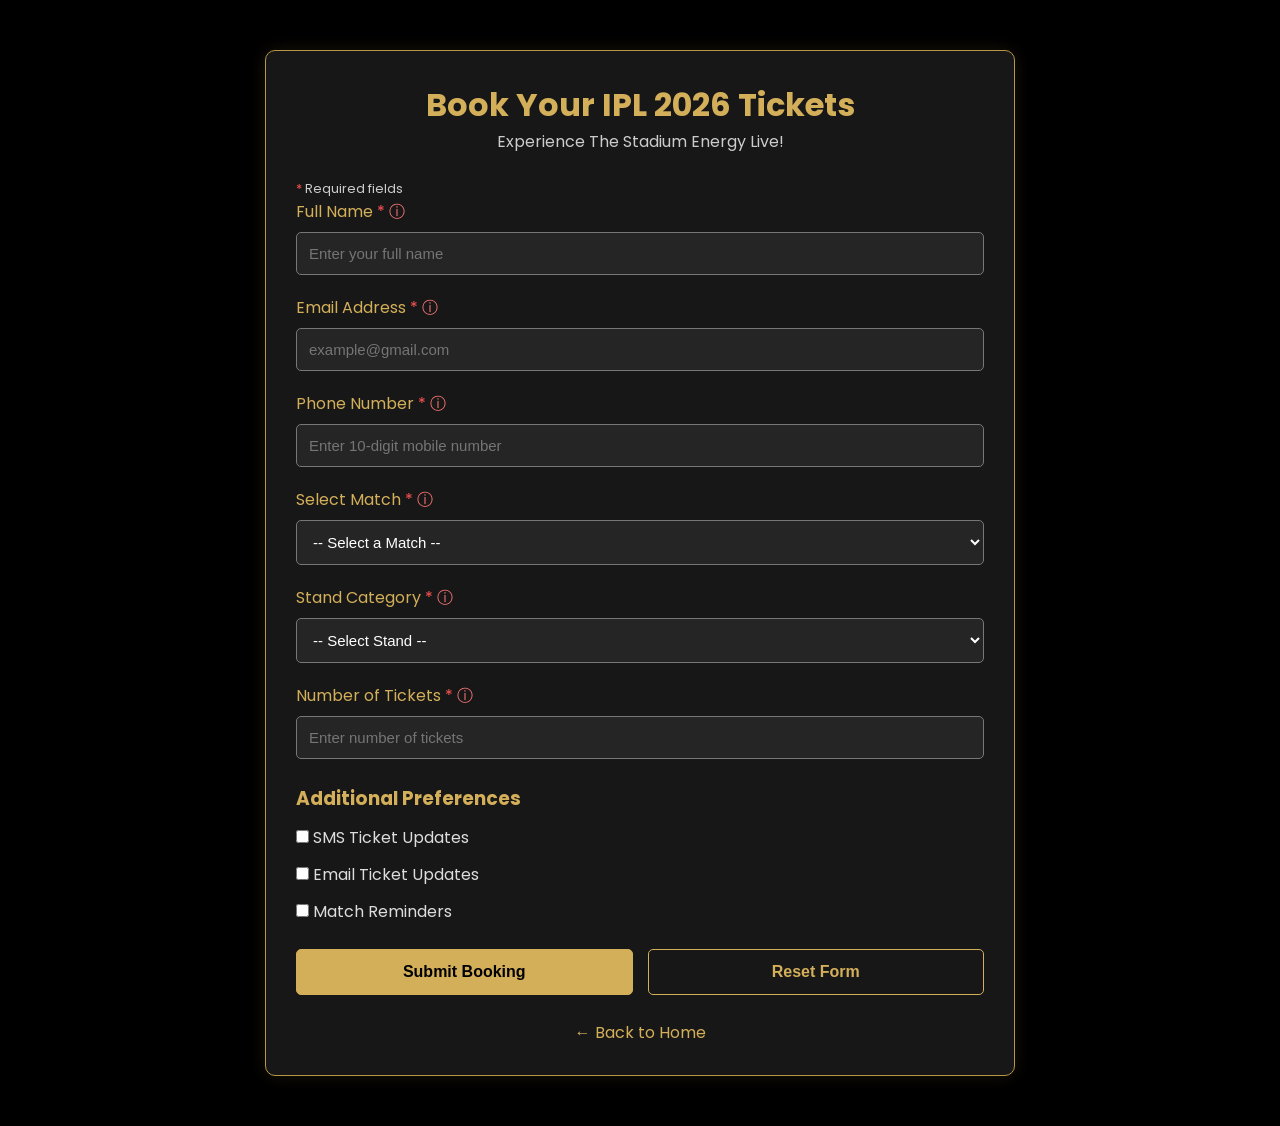
==== WebApp/booking.html @ 93622c58 "updated" ====
<!DOCTYPE html>
<html lang="en">
<head>
    <meta charset="UTF-8">
    <meta name="viewport" content="width=device-width, initial-scale=1.0">
    <title>IPL 2026 - Book Tickets</title>

    <link rel="stylesheet" href="../CSS/style.css">

    <style>
        .booking-page {
            max-width: 750px;
            margin: 50px auto;
            padding: 30px;
            background: #171717;
            color: white;
            border: 1px solid #b89645;
            border-radius: 10px;
            box-shadow: 0 0 15px rgba(184,150,69,0.15);
        }

        .booking-page h1 {
            text-align: center;
            color: #d4af5a;
        }

        .booking-description {
            text-align: center;
            color: #ccc;
            margin-bottom: 25px;
        }

        .booking-page .form-group {
            margin-bottom: 20px;
        }

        .booking-page .form-group label {
            display: block;
            color: #d4af5a;
            margin-bottom: 8px;
        }

        .booking-page .required {
            color: #ff5555;
        }

        .booking-page input:not([type="checkbox"]),
        .booking-page select {
            width: 100%;
            box-sizing: border-box;
            padding: 12px;
            background: #252525;
            color: white;
            border: 1px solid #777;
            border-radius: 5px;
            font-size: 15px;
        }

        .booking-page input:focus,
        .booking-page select:focus {
            outline: none;
            border-color: #d4af5a;
        }

        .booking-page .tooltip {
            display: inline-block;
            position: relative;
            color: #ff7777;
            cursor: help;
        }

        .booking-page .tooltip-text {
            visibility: hidden;
            opacity: 0;
            position: absolute;
            z-index: 5;
            width: 190px;
            bottom: 130%;
            left: 50%;
            transform: translateX(-50%);
            padding: 8px;
            background: #333;
            color: white;
            border: 1px solid #d4af5a;
            border-radius: 5px;
            font-size: 12px;
            text-align: center;
            transition: opacity 0.2s;
        }

        .booking-page .tooltip:hover .tooltip-text {
            visibility: visible;
            opacity: 1;
        }

        .booking-page .preferences {
            margin: 25px 0;
        }

        .booking-page .preferences h3 {
            color: #d4af5a;
        }

        .booking-page .preferences label {
            display: block;
            color: #ddd;
            margin: 12px 0;
        }

        .booking-page .preferences input {
            accent-color: #d4af5a;
        }

        .booking-page .required-note {
            color: #ccc;
            font-size: 13px;
        }

        .booking-page .button-group {
            display: flex;
            gap: 15px;
            margin-top: 25px;
        }

        .booking-page button {
            flex: 1;
            padding: 13px;
            border-radius: 5px;
            font-size: 16px;
            font-weight: bold;
            cursor: pointer;
        }

        .booking-page .submit-btn {
            background: #d4af5a;
            color: #000;
            border: 1px solid #d4af5a;
        }

        .booking-page .submit-btn:hover {
            background: #b89645;
        }

        .booking-page .reset-btn {
            background: transparent;
            color: #d4af5a;
            border: 1px solid #d4af5a;
        }

        .booking-page .reset-btn:hover {
            background: #d4af5a;
            color: #000;
        }

        .booking-page .home-link {
            display: block;
            text-align: center;
            color: #d4af5a;
            margin-top: 25px;
            text-decoration: none;
        }

        @media (max-width: 600px) {
            .booking-page {
                margin: 20px;
                padding: 20px;
            }

            .booking-page .button-group {
                flex-direction: column;
            }
        }
    </style>

    <script src="../JS/app.js" defer></script>
</head>

<body>

    <main class="booking-page">

        <h1>Book Your IPL 2026 Tickets</h1>

        <p class="booking-description">
            Experience The Stadium Energy Live!
        </p>

        <p class="required-note">
            <span class="required">*</span> Required fields
        </p>

        <form id="ticket-booking-form">

            <div class="form-group">
                <label for="name">
                    Full Name <span class="required">*</span>
                    <span class="tooltip">ⓘ
                        <span class="tooltip-text">
                            Enter 3 to 50 letters. Numbers are not allowed.
                        </span>
                    </span>
                </label>
                <input type="text" id="name" name="name"
                    placeholder="Enter your full name"
                    pattern="[A-Za-z][A-Za-z ]{2,49}"
                    minlength="3" maxlength="50"
                    title="Enter 3 to 50 letters and spaces only."
                    required>
            </div>

            <div class="form-group">
                <label for="email">
                    Email Address <span class="required">*</span>
                    <span class="tooltip">ⓘ
                        <span class="tooltip-text">
                            Enter a valid email address.
                        </span>
                    </span>
                </label>
                <input type="email" id="email" name="email"
                    placeholder="example@gmail.com"
                    maxlength="100"
                    title="Please enter a valid email address."
                    required>
            </div>

            <div class="form-group">
                <label for="phone">
                    Phone Number <span class="required">*</span>
                    <span class="tooltip">ⓘ
                        <span class="tooltip-text">
                            Enter exactly 10 digits, without letters or symbols.
                        </span>
                    </span>
                </label>
                <input type="tel" id="phone" name="phone"
                    placeholder="Enter 10-digit mobile number"
                    pattern="[6-9][0-9]{9}"
                    minlength="10" maxlength="10"
                    title="Enter a 10-digit Indian mobile number starting with 6, 7, 8 or 9."
                    required>
            </div>

            <div class="form-group">
                <label for="match">
                    Select Match <span class="required">*</span>
                    <span class="tooltip">ⓘ
                        <span class="tooltip-text">
                            Select the match you want to watch.
                        </span>
                    </span>
                </label>
                <select id="match" name="match" required>
                    <option value="">-- Select a Match --</option>
                    <option value="RCB vs CSK">RCB vs CSK</option>
                    <option value="MI vs KKR">MI vs KKR</option>
                    <option value="CSK vs SRH">CSK vs SRH</option>
                    <option value="RCB vs MI">RCB vs MI</option>
                    <option value="KKR vs GT">KKR vs GT</option>
                </select>
            </div>

            <div class="form-group">
                <label for="stand">
                    Stand Category <span class="required">*</span>
                    <span class="tooltip">ⓘ
                        <span class="tooltip-text">
                            Choose your preferred seating category.
                        </span>
                    </span>
                </label>
                <select id="stand" name="stand" required>
                    <option value="">-- Select Stand --</option>
                    <option value="General Stand">General Stand</option>
                    <option value="Premium Stand">Premium Stand</option>
                    <option value="VIP Stand">VIP Stand</option>
                    <option value="Corporate Box">Corporate Box</option>
                </select>
            </div>

            <div class="form-group">
                <label for="tickets">
                    Number of Tickets <span class="required">*</span>
                    <span class="tooltip">ⓘ
                        <span class="tooltip-text">
                            Select between 1 and 10 tickets.
                        </span>
                    </span>
                </label>
                <input type="number" id="tickets" name="tickets"
                    min="1" max="10"
                    placeholder="Enter number of tickets"
                    title="You can book between 1 and 10 tickets."
                    required>
            </div>

            <div class="preferences">
                <h3>Additional Preferences</h3>

                <label>
                    <input type="checkbox" name="preferences" value="SMS">
                    SMS Ticket Updates
                </label>

                <label>
                    <input type="checkbox" name="preferences" value="Email">
                    Email Ticket Updates
                </label>

                <label>
                    <input type="checkbox" name="preferences" value="Reminders">
                    Match Reminders
                </label>
            </div>

            <div class="button-group">
                <button type="submit" class="submit-btn">
                    Submit Booking
                </button>

                <button type="reset" class="reset-btn">
                    Reset Form
                </button>
            </div>

        </form>

        <a href="index.html" class="home-link">
            ← Back to Home
        </a>

    </main>

</body>
</html>
---- CSS/style.css ----
/* Google Font */
@import url('https://fonts.googleapis.com/css2?family=Poppins:wght@300;400;500;600;700&display=swap');


/* 1. CSS Variables */
:root {
    --primary: #000000;
    --secondary: #171717;
    --accent: #D4AF37;
    --text: #FFFFFF;
    --gold-light: #F5D76E;
}


/* 2. Global Styling */
* {
    margin: 0;
    padding: 0;
    box-sizing: border-box;
}

html {
    scroll-behavior: smooth;
    scroll-padding-top: 150px;
}

body {
    font-family: 'Poppins', sans-serif;
    background-color: var(--primary);
    color: var(--text);
}


/* 3. Navigation Bar */
header {
    background-color: var(--primary);
    position: fixed;
    top: 0;
    left: 0;
    width: 100%;
    z-index: 1000;
    box-shadow: 0 2px 15px rgba(212, 175, 55, 0.15);
}

nav {
    display: flex;
    flex-direction: column;
    align-items: center;
    padding: 12px 5%;
}

.logo h1 {
    color: var(--accent);
    font-size: 28px;
    margin-bottom: 10px;
}

nav ul {
    display: flex;
    justify-content: center;
    gap: 35px;
    list-style: none;
    flex-wrap: wrap;
}

nav ul li a {
    color: var(--accent);
    text-decoration: none;
    font-size: 15px;
    font-weight: 500;
    transition: 0.3s;
}

nav ul li a:hover {
    color: var(--gold-light);
}


/* 4. Hero Section */
.hero {
    height: 450px;
    margin-top: 125px;
    position: relative;
    display: flex;
    justify-content: center;
    align-items: center;
    text-align: center;
    overflow: hidden;
}

.hero img {
    position: absolute;
    width: 100%;
    height: 100%;
    object-fit: cover;
    z-index: 0;
}

.hero::after {
    content: "";
    position: absolute;
    inset: 0;
    background: linear-gradient(
        rgba(0, 0, 0, 0.55),
        rgba(0, 0, 0, 0.8)
    );
}

.hero-content {
    position: relative;
    z-index: 1;
    padding: 20px;
}

.hero-content h2 {
    color: var(--gold-light);
    font-size: 38px;
    margin-bottom: 25px;
}

.hero-content button {
    background-color: var(--accent);
    color: var(--primary);
    border: none;
    padding: 12px 25px;
    margin: 8px;
    border-radius: 5px;
    font-family: inherit;
    font-weight: 600;
    cursor: pointer;
    transition: 0.3s;
}

.hero-content button:hover {
    background-color: var(--gold-light);
    transform: translateY(-3px);
}


/* 5. Common Section Styling */
section {
    padding: 60px 7%;
    scroll-margin-top: 140px;
}

section > h2 {
    text-align: center;
    color: var(--accent);
    font-size: 30px;
    margin-bottom: 35px;
}


/* 6. About IPL Section */
#about {
    background-color: var(--secondary);
}

.about-content {
    display: grid;
    grid-template-columns: repeat(2, 1fr);
    gap: 30px;
}

.popular-teams,
.major-venues {
    border: 1px solid var(--accent);
    border-radius: 10px;
    padding: 25px;
}

.about-content h3 {
    color: var(--accent);
    margin-bottom: 15px;
}

.about-content ul {
    padding-left: 22px;
    line-height: 2;
}

.about-content li {
    color: var(--text);
}


/* 7. Match Schedule */
#matches {
    background-color: var(--primary);
}

.team-filter {
    margin-bottom: 25px;
}

.team-filter label {
    color: var(--accent);
    margin-right: 10px;
}

.team-filter select {
    padding: 10px;
    background-color: var(--secondary);
    color: var(--accent);
    border: 1px solid var(--accent);
    border-radius: 5px;
    font-family: inherit;
}


/* Match Table */
table {
    width: 100%;
    border-collapse: collapse;
    text-align: center;
    margin-top: 15px;
}

th {
    background-color: var(--accent);
    color: var(--primary);
    padding: 15px 10px;
}

td {
    background-color: var(--secondary);
    color: var(--accent);
    padding: 15px 10px;
}

tbody tr:hover td {
    background-color: #252525;
}

table button {
    background-color: var(--accent);
    color: var(--primary);
    border: none;
    padding: 8px 16px;
    border-radius: 4px;
    cursor: pointer;
    font-family: inherit;
}

#matches > p {
    color: #AAAAAA;
    margin-top: 15px;
}


/* 8. Booking Section - Premium Luxury Design D */

#booking {
    background-color: var(--primary);
    padding: 65px 7%;
    text-align: center;
}

#booking .booking-container {
    display: flex;
    justify-content: center;
    align-items: center;
    width: 100%;
}

#booking .booking-form {
    width: 100%;
    max-width: 650px;
    padding: 45px 30px;
    margin: auto;
    background-color: #080808;
    border: 1px solid var(--accent);
    border-radius: 12px;
    box-shadow: 0 8px 25px rgba(212, 175, 55, 0.10);
    text-align: center;
}

#booking .booking-trophy {
    font-size: 48px;
    margin-bottom: 12px;
}

#booking .booking-form h2 {
    color: var(--accent);
    font-size: 34px;
    margin-bottom: 15px;
}

#booking .booking-form h3 {
    color: var(--text);
    font-size: 25px;
    margin-bottom: 12px;
}

#booking .booking-form p {
    color: #AAAAAA;
    font-size: 16px;
    margin-bottom: 28px;
}

#booking .book-now-link {
    text-decoration: none;
}

#booking .booking-form button {
    width: auto;
    background-color: var(--accent);
    color: var(--primary);
    padding: 14px 35px;
    border: 2px solid var(--accent);
    border-radius: 6px;
    font-size: 15px;
    font-weight: 600;
    cursor: pointer;
    transition: 0.3s;
}

#booking .booking-form button:hover {
    background-color: transparent;
    color: var(--accent);
    transform: translateY(-3px);
}


/* 9. My Bookings Section */
#my-bookings {
    background-color: var(--primary);
}


/* 10. Guidelines Section */
#guidelines {
    background-color: var(--secondary);
}

.guidelines-list {
    display: flex;
    flex-direction: column;
    gap: 30px;
}

.guideline-card {
    display: flex;
    align-items: center;
    gap: 20px;
}

.guideline-icon {
    font-size: 30px;
    color: var(--accent);
}

.guideline-card h3 {
    color: var(--accent);
    font-size: 17px;
    margin-bottom: 4px;
}

.guideline-card p {
    color: #DDDDDD;
    font-size: 13px;
}


/* 11. Footer */
footer {
    background-color: var(--primary);
    color: var(--accent);
    text-align: center;
    padding: 25px;
    border-top: 1px solid var(--accent);
}


/* 12. Responsive Design */
@media (max-width: 768px) {

    nav ul {
        gap: 15px;
    }

    nav ul li a {
        font-size: 13px;
    }

    .hero {
        height: 350px;
    }

    .hero-content h2 {
        font-size: 25px;
    }

    .about-content {
        grid-template-columns: 1fr;
    }

    #matches {
        overflow-x: auto;
    }

    #matches table {
        min-width: 850px;
    }

    section {
        padding: 40px 5%;
    }

    #booking {
        padding: 45px 5%;
    }

    #booking .booking-form {
        padding: 35px 20px;
    }

    #booking .booking-form h2 {
        font-size: 28px;
    }

    #booking .booking-form h3 {
        font-size: 21px;
    }
}
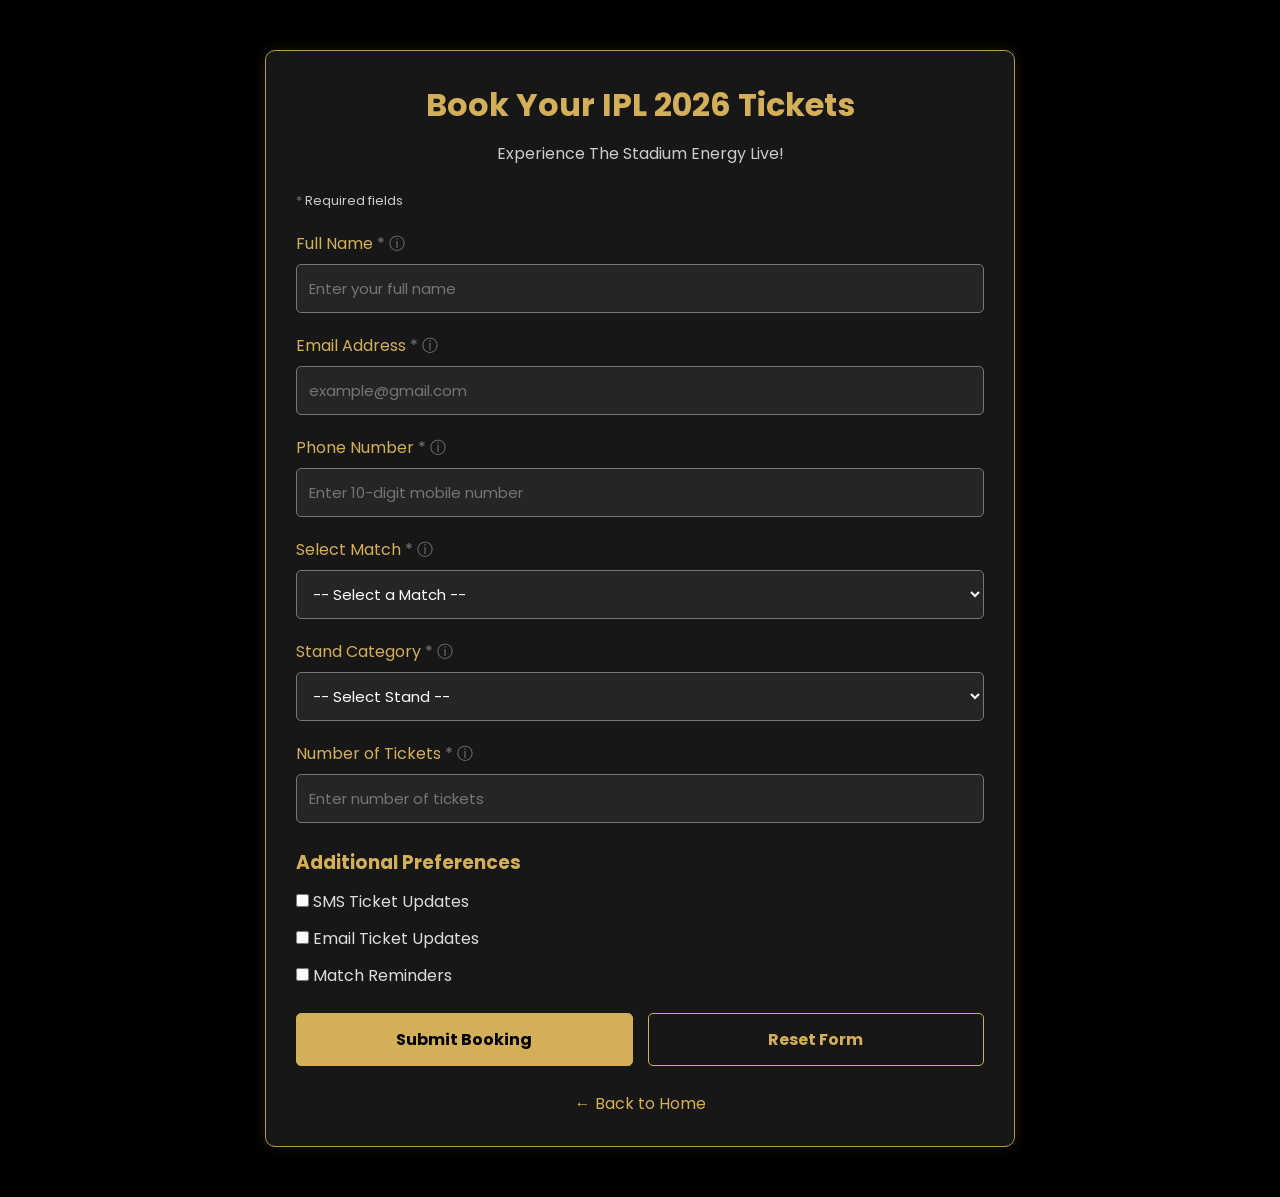
==== commit 72e6deed: "updated" ====
--- a/WebApp/booking.html
+++ b/WebApp/booking.html
@@ -1,6 +1,7 @@
 
 <!DOCTYPE html>
 <html lang="en">
+
 <head>
     <meta charset="UTF-8">
     <meta name="viewport" content="width=device-width, initial-scale=1.0">
@@ -23,6 +24,7 @@
         .booking-page h1 {
             text-align: center;
             color: #d4af5a;
+            margin-bottom: 12px;
         }
 
         .booking-description {
@@ -41,8 +43,9 @@
             margin-bottom: 8px;
         }
 
+        /* Required marks changed from red to dark grey */
         .booking-page .required {
-            color: #ff5555;
+            color: #777777;
         }
 
         .booking-page input:not([type="checkbox"]),
@@ -55,6 +58,7 @@
             border: 1px solid #777;
             border-radius: 5px;
             font-size: 15px;
+            font-family: inherit;
         }
 
         .booking-page input:focus,
@@ -63,10 +67,11 @@
             border-color: #d4af5a;
         }
 
+        /* Information icons changed from red to dark grey */
         .booking-page .tooltip {
             display: inline-block;
             position: relative;
-            color: #ff7777;
+            color: #777777;
             cursor: help;
         }
 
@@ -82,7 +87,7 @@
             padding: 8px;
             background: #333;
             color: white;
-            border: 1px solid #d4af5a;
+            border: 1px solid #777777;
             border-radius: 5px;
             font-size: 12px;
             text-align: center;
@@ -115,6 +120,7 @@
         .booking-page .required-note {
             color: #ccc;
             font-size: 13px;
+            margin-bottom: 20px;
         }
 
         .booking-page .button-group {
@@ -130,6 +136,7 @@
             font-size: 16px;
             font-weight: bold;
             cursor: pointer;
+            font-family: inherit;
         }
 
         .booking-page .submit-btn {
--- a/CSS/style.css
+++ b/CSS/style.css
@@ -424,3 +424,73 @@
         font-size: 21px;
     }
 }
+
+
+
+
+.toast-message {
+    position: fixed;
+    top: 100px;
+    right: 25px;
+    z-index: 2000;
+
+    background-color: #171717;
+    color: #D4AF37;
+
+    padding: 14px 22px;
+    border: 1px solid #D4AF37;
+    border-radius: 6px;
+
+    font-size: 14px;
+    font-family: 'Poppins', sans-serif;
+
+    box-shadow: 0 4px 15px rgba(0, 0, 0, 0.5);
+
+    opacity: 0;
+    transform: translateY(-15px);
+    transition: 0.3s ease;
+}
+
+.toast-message.show {
+    opacity: 1;
+    transform: translateY(0);
+}
+
+
+
+
+#my-bookings td.preferences-cell {
+    position: relative;
+    padding-right: 75px;
+}
+
+#my-bookings .delete-booking-btn {
+    position: absolute;
+    right: 10px;
+    top: 50%;
+    transform: translateY(-50%);
+
+    width: auto;
+    padding: 3px 7px;
+
+    background: #080808;
+    color: #777777;
+
+    border: 1px solid #333333;
+    border-radius: 3px;
+
+    font-family: inherit;
+    font-size: 10px;
+
+    opacity: 0.25;
+    cursor: pointer;
+    transition: 0.2s ease;
+}
+
+#my-bookings .delete-booking-btn:hover {
+    opacity: 1;
+    color: #AAAAAA;
+    background: #111111;
+    border-color: #666666;
+}
+
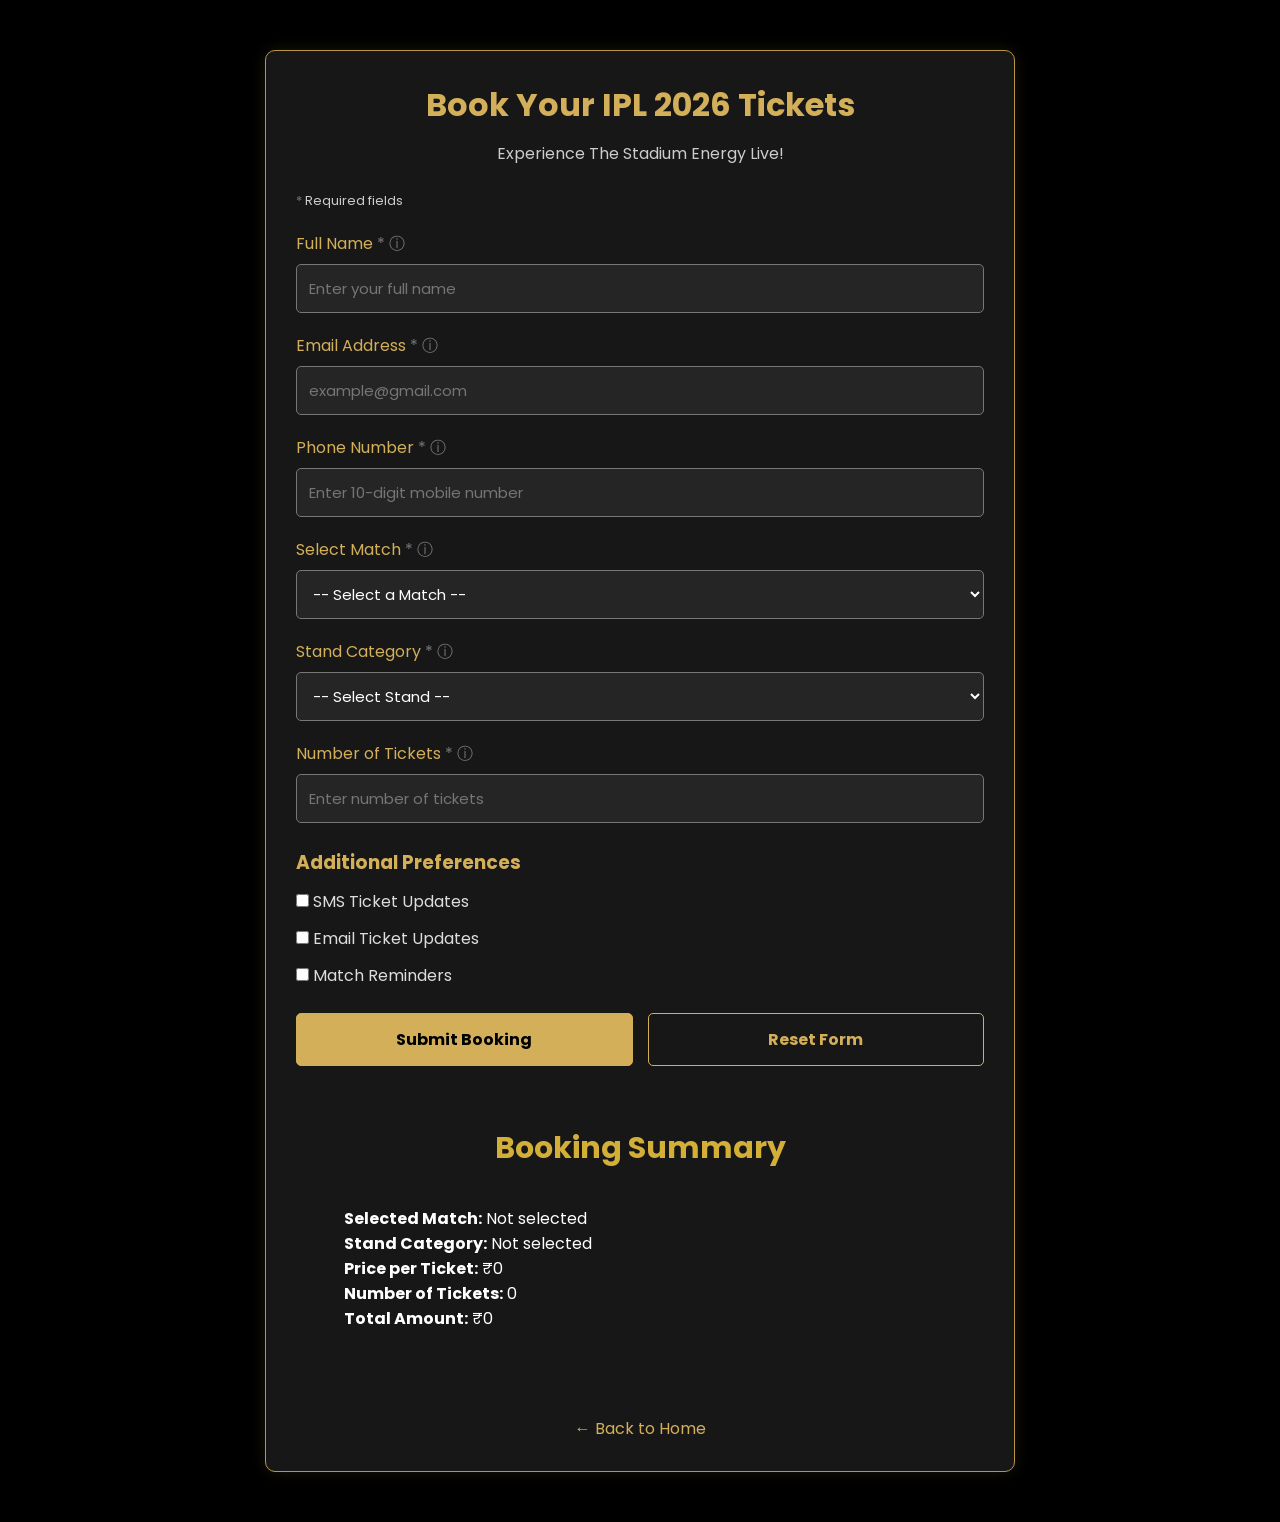
==== commit 34921d49: "updated" ====
--- a/WebApp/booking.html
+++ b/WebApp/booking.html
@@ -8,177 +8,6 @@
     <title>IPL 2026 - Book Tickets</title>
 
     <link rel="stylesheet" href="../CSS/style.css">
-
-    <style>
-        .booking-page {
-            max-width: 750px;
-            margin: 50px auto;
-            padding: 30px;
-            background: #171717;
-            color: white;
-            border: 1px solid #b89645;
-            border-radius: 10px;
-            box-shadow: 0 0 15px rgba(184,150,69,0.15);
-        }
-
-        .booking-page h1 {
-            text-align: center;
-            color: #d4af5a;
-            margin-bottom: 12px;
-        }
-
-        .booking-description {
-            text-align: center;
-            color: #ccc;
-            margin-bottom: 25px;
-        }
-
-        .booking-page .form-group {
-            margin-bottom: 20px;
-        }
-
-        .booking-page .form-group label {
-            display: block;
-            color: #d4af5a;
-            margin-bottom: 8px;
-        }
-
-        /* Required marks changed from red to dark grey */
-        .booking-page .required {
-            color: #777777;
-        }
-
-        .booking-page input:not([type="checkbox"]),
-        .booking-page select {
-            width: 100%;
-            box-sizing: border-box;
-            padding: 12px;
-            background: #252525;
-            color: white;
-            border: 1px solid #777;
-            border-radius: 5px;
-            font-size: 15px;
-            font-family: inherit;
-        }
-
-        .booking-page input:focus,
-        .booking-page select:focus {
-            outline: none;
-            border-color: #d4af5a;
-        }
-
-        /* Information icons changed from red to dark grey */
-        .booking-page .tooltip {
-            display: inline-block;
-            position: relative;
-            color: #777777;
-            cursor: help;
-        }
-
-        .booking-page .tooltip-text {
-            visibility: hidden;
-            opacity: 0;
-            position: absolute;
-            z-index: 5;
-            width: 190px;
-            bottom: 130%;
-            left: 50%;
-            transform: translateX(-50%);
-            padding: 8px;
-            background: #333;
-            color: white;
-            border: 1px solid #777777;
-            border-radius: 5px;
-            font-size: 12px;
-            text-align: center;
-            transition: opacity 0.2s;
-        }
-
-        .booking-page .tooltip:hover .tooltip-text {
-            visibility: visible;
-            opacity: 1;
-        }
-
-        .booking-page .preferences {
-            margin: 25px 0;
-        }
-
-        .booking-page .preferences h3 {
-            color: #d4af5a;
-        }
-
-        .booking-page .preferences label {
-            display: block;
-            color: #ddd;
-            margin: 12px 0;
-        }
-
-        .booking-page .preferences input {
-            accent-color: #d4af5a;
-        }
-
-        .booking-page .required-note {
-            color: #ccc;
-            font-size: 13px;
-            margin-bottom: 20px;
-        }
-
-        .booking-page .button-group {
-            display: flex;
-            gap: 15px;
-            margin-top: 25px;
-        }
-
-        .booking-page button {
-            flex: 1;
-            padding: 13px;
-            border-radius: 5px;
-            font-size: 16px;
-            font-weight: bold;
-            cursor: pointer;
-            font-family: inherit;
-        }
-
-        .booking-page .submit-btn {
-            background: #d4af5a;
-            color: #000;
-            border: 1px solid #d4af5a;
-        }
-
-        .booking-page .submit-btn:hover {
-            background: #b89645;
-        }
-
-        .booking-page .reset-btn {
-            background: transparent;
-            color: #d4af5a;
-            border: 1px solid #d4af5a;
-        }
-
-        .booking-page .reset-btn:hover {
-            background: #d4af5a;
-            color: #000;
-        }
-
-        .booking-page .home-link {
-            display: block;
-            text-align: center;
-            color: #d4af5a;
-            margin-top: 25px;
-            text-decoration: none;
-        }
-
-        @media (max-width: 600px) {
-            .booking-page {
-                margin: 20px;
-                padding: 20px;
-            }
-
-            .booking-page .button-group {
-                flex-direction: column;
-            }
-        }
-    </style>
 
     <script src="../JS/app.js" defer></script>
 </head>
@@ -332,6 +161,31 @@
             </div>
 
         </form>
+                <!-- Booking Summary Card -->
+        <section class="booking-summary" id="booking-summary">
+            <h2>Booking Summary</h2>
+
+            <p><strong>Selected Match:</strong>
+                <span id="summary-match">Not selected</span>
+            </p>
+
+            <p><strong>Stand Category:</strong>
+                <span id="summary-stand">Not selected</span>
+            </p>
+
+            <p><strong>Price per Ticket:</strong>
+                <span id="summary-price">₹0</span>
+            </p>
+
+            <p><strong>Number of Tickets:</strong>
+                <span id="summary-quantity">0</span>
+            </p>
+
+            <div class="summary-total">
+                <strong>Total Amount:</strong>
+                <span id="summary-total">₹0</span>
+            </div>
+        </section>
 
         <a href="index.html" class="home-link">
             ← Back to Home
--- a/CSS/style.css
+++ b/CSS/style.css
@@ -494,3 +494,173 @@
     border-color: #666666;
 }
 
+
+/* 13. Booking Page */
+.booking-page {
+    max-width: 750px;
+    margin: 50px auto;
+    padding: 30px;
+    background: #171717;
+    color: white;
+    border: 1px solid #b89645;
+    border-radius: 10px;
+    box-shadow: 0 0 15px rgba(184,150,69,0.15);
+}
+
+.booking-page h1 {
+    text-align: center;
+    color: #d4af5a;
+    margin-bottom: 12px;
+}
+
+.booking-description {
+    text-align: center;
+    color: #ccc;
+    margin-bottom: 25px;
+}
+
+.booking-page .form-group {
+    margin-bottom: 20px;
+}
+
+.booking-page .form-group label {
+    display: block;
+    color: #d4af5a;
+    margin-bottom: 8px;
+}
+
+.booking-page .required {
+    color: #777777;
+}
+
+.booking-page input:not([type="checkbox"]),
+.booking-page select {
+    width: 100%;
+    box-sizing: border-box;
+    padding: 12px;
+    background: #252525;
+    color: white;
+    border: 1px solid #777;
+    border-radius: 5px;
+    font-size: 15px;
+    font-family: inherit;
+}
+
+.booking-page input:focus,
+.booking-page select:focus {
+    outline: none;
+    border-color: #d4af5a;
+}
+
+.booking-page .tooltip {
+    display: inline-block;
+    position: relative;
+    color: #777777;
+    cursor: help;
+}
+
+.booking-page .tooltip-text {
+    visibility: hidden;
+    opacity: 0;
+    position: absolute;
+    z-index: 5;
+    width: 190px;
+    bottom: 130%;
+    left: 50%;
+    transform: translateX(-50%);
+    padding: 8px;
+    background: #333;
+    color: white;
+    border: 1px solid #777777;
+    border-radius: 5px;
+    font-size: 12px;
+    text-align: center;
+    transition: opacity 0.2s;
+}
+
+.booking-page .tooltip:hover .tooltip-text {
+    visibility: visible;
+    opacity: 1;
+}
+
+.booking-page .preferences {
+    margin: 25px 0;
+}
+
+.booking-page .preferences h3 {
+    color: #d4af5a;
+}
+
+.booking-page .preferences label {
+    display: block;
+    color: #ddd;
+    margin: 12px 0;
+}
+
+.booking-page .preferences input {
+    accent-color: #d4af5a;
+}
+
+.booking-page .required-note {
+    color: #ccc;
+    font-size: 13px;
+    margin-bottom: 20px;
+}
+
+.booking-page .button-group {
+    display: flex;
+    gap: 15px;
+    margin-top: 25px;
+}
+
+.booking-page button {
+    flex: 1;
+    padding: 13px;
+    border-radius: 5px;
+    font-size: 16px;
+    font-weight: bold;
+    cursor: pointer;
+    font-family: inherit;
+}
+
+.booking-page .submit-btn {
+    background: #d4af5a;
+    color: #000;
+    border: 1px solid #d4af5a;
+}
+
+.booking-page .submit-btn:hover {
+    background: #b89645;
+}
+
+.booking-page .reset-btn {
+    background: transparent;
+    color: #d4af5a;
+    border: 1px solid #d4af5a;
+}
+
+.booking-page .reset-btn:hover {
+    background: #d4af5a;
+    color: #000;
+}
+
+.booking-page .home-link {
+    display: block;
+    text-align: center;
+    color: #d4af5a;
+    margin-top: 25px;
+    text-decoration: none;
+}
+
+@media (max-width: 600px) {
+    .booking-page {
+        margin: 20px;
+        padding: 20px;
+    }
+
+    .booking-page .button-group {
+        flex-direction: column;
+    }
+}
+
+
